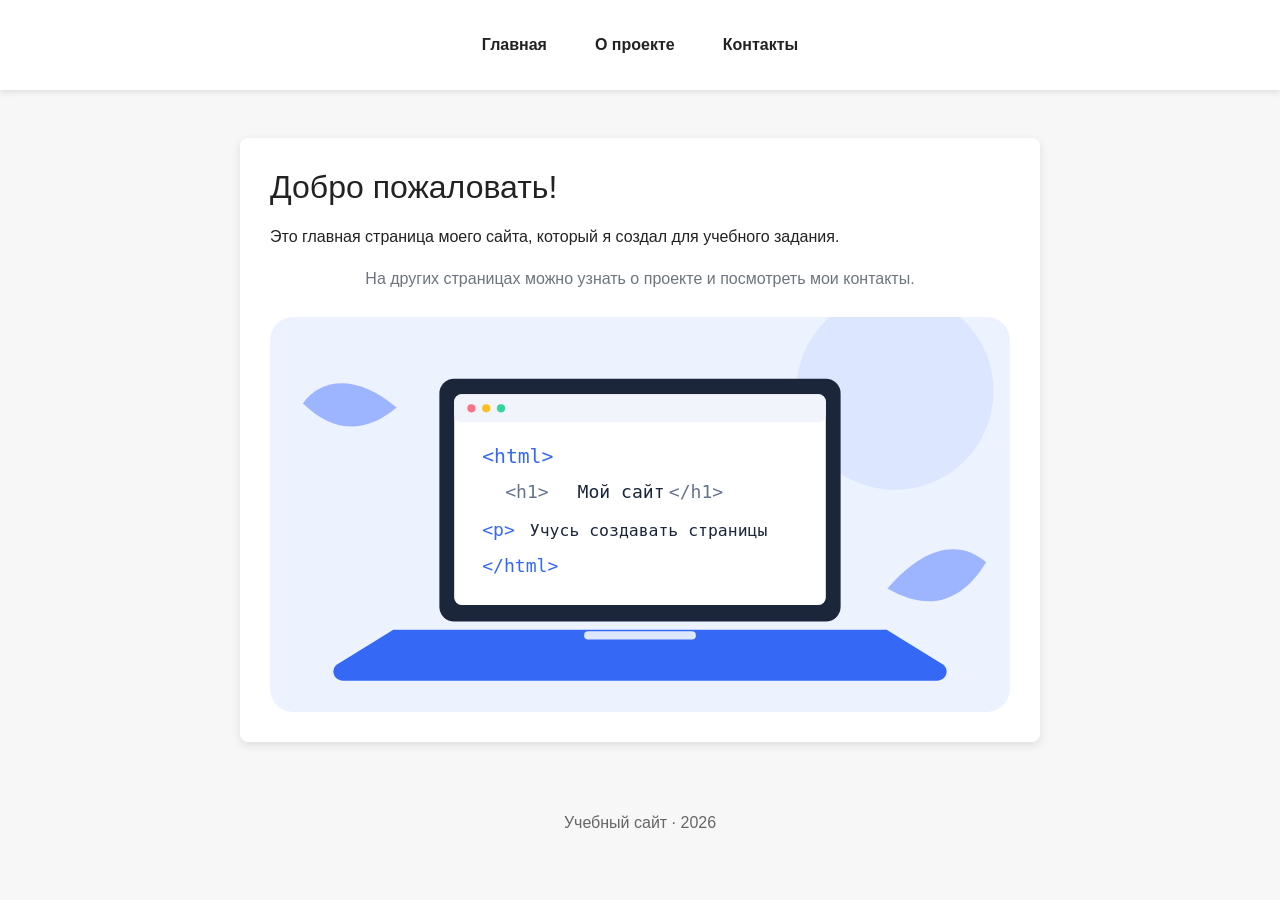
==== index.html @ db1c597d "Add files via upload" ====
<!doctype html>
<html lang="ru">
<head>
  <meta charset="UTF-8">
  <meta name="viewport" content="width=device-width, initial-scale=1.0">
  <title>Мой сайт</title>
  <link href="https://cdn.jsdelivr.net/npm/bootstrap@5.3.8/dist/css/bootstrap.min.css" rel="stylesheet" integrity="sha384-sRIl4kxILFvY47J16cr9ZwB07vP4J8+LH7qKQnuqkuIAvNWLzeN8tE5YBujZqJLB" crossorigin="anonymous">
  <link rel="stylesheet" href="style.css">
</head>
<body>
<header class="site-header">
  <nav class="navbar container justify-content-center" aria-label="Основная навигация">
    <ul class="navbar-nav flex-row justify-content-center gap-4 gap-md-5 py-3">
      <li class="nav-item"><a class="nav-link" href="index.html">Главная</a></li>
      <li class="nav-item"><a class="nav-link" href="about.html">О проекте</a></li>
      <li class="nav-item"><a class="nav-link" href="contacts.html">Контакты</a></li>
    </ul>
  </nav>
</header><main class="container page-card my-4 my-md-5">
  <h1>Добро пожаловать!</h1>
  <p>Это главная страница моего сайта, который я создал для учебного задания.</p>
  <p class="text-center text-secondary">На других страницах можно узнать о проекте и посмотреть мои контакты.</p>
  <img src="img/illustration.svg" class="img-fluid rounded site-image" alt="Иллюстрация ноутбука с фрагментом HTML-кода">
</main><footer class="site-footer"><div class="container text-center">Учебный сайт · 2026</div></footer>
</body>
</html>
---- style.css ----
* {
  box-sizing: border-box;
}

body {
  margin: 0;
  color: #222;
  background: #f7f7f7;
  font-family: Arial, sans-serif;
  line-height: 1.6;
}

.site-header {
  background: #fff;
  box-shadow: 0 2px 6px #ddd;
}

.navbar-nav {
  flex-direction: row;
}

.nav-link {
  color: #222;
  font-weight: bold;
}

.nav-link:hover {
  color: #555;
  text-decoration: underline;
}

.page-card {
  max-width: 800px;
  padding: 30px;
  background: #fff;
  border-radius: 8px;
  box-shadow: 0 3px 8px #ddd;
}

.page-card h1 {
  margin-bottom: 18px;
  font-size: 32px;
}

.page-card ul {
  padding-left: 22px;
}

.about-card,
.contacts-card {
  max-width: 620px;
}

.site-image {
  width: 100%;
  margin-top: 10px;
}

.eyebrow {
  color: #3468f5;
  font-size: 14px;
  font-weight: bold;
}

.accent {
  color: #3468f5;
}

.contacts-card li {
  margin-bottom: 6px;
}

.contacts-card a {
  color: #2454c6;
}

.site-footer {
  padding: 20px 0;
  color: #666;
  text-align: center;
}

@media (max-width: 600px) {
  .navbar-nav {
    gap: 16px !important;
  }

  .page-card {
    margin: 20px 12px;
    padding: 22px;
  }
}
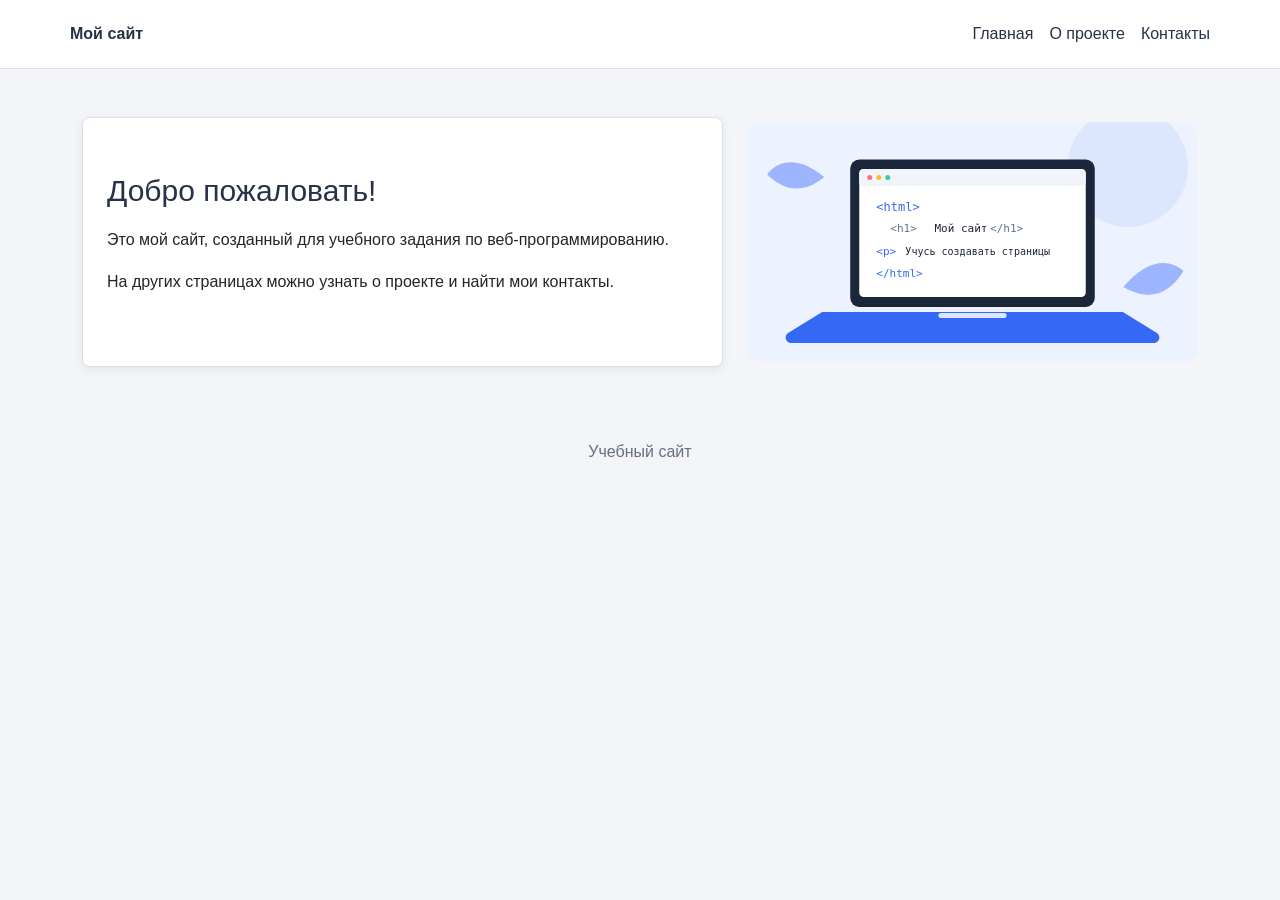
==== commit 1c36f8ce: "Update homepage layout" ====
--- a/index.html
+++ b/index.html
@@ -1,28 +1,37 @@
-<!doctype html>
-<html lang="ru">
-<head>
-  <meta charset="UTF-8">
-  <meta name="viewport" content="width=device-width, initial-scale=1.0">
-  <title>Мой сайт</title>
-  <link href="https://cdn.jsdelivr.net/npm/bootstrap@5.3.8/dist/css/bootstrap.min.css" rel="stylesheet" integrity="sha384-sRIl4kxILFvY47J16cr9ZwB07vP4J8+LH7qKQnuqkuIAvNWLzeN8tE5YBujZqJLB" crossorigin="anonymous">
-  <link rel="stylesheet" href="style.css">
-</head>
-<body>
-<header class="site-header">
-  <nav class="navbar container justify-content-center" aria-label="Основная навигация">
-    <ul class="navbar-nav flex-row justify-content-center gap-4 gap-md-5 py-3">
-      <li class="nav-item"><a class="nav-link" href="index.html">Главная</a></li>
-      <li class="nav-item"><a class="nav-link" href="about.html">О проекте</a></li>
-      <li class="nav-item"><a class="nav-link" href="contacts.html">Контакты</a></li>
-    </ul>
-  </nav>
-</header><main class="container page-card my-4 my-md-5">
-  <h1>Добро пожаловать!</h1>
-  <p>Это главная страница моего сайта, который я создал для учебного задания.</p>
-  <p class="text-center text-secondary">На других страницах можно узнать о проекте и посмотреть мои контакты.</p>
-  <img src="img/illustration.svg" class="img-fluid rounded site-image" alt="Иллюстрация ноутбука с фрагментом HTML-кода">
-</main><footer class="site-footer"><div class="container text-center">Учебный сайт · 2026</div></footer>
-</body>
+<!doctype html>
+<html lang="ru">
+<head>
+  <meta charset="UTF-8">
+  <meta name="viewport" content="width=device-width, initial-scale=1.0">
+  <title>Мой сайт</title>
+  <link href="https://cdn.jsdelivr.net/npm/bootstrap@5.3.8/dist/css/bootstrap.min.css" rel="stylesheet" integrity="sha384-sRIl4kxILFvY47J16cr9ZwB07vP4J8+LH7qKQnuqkuIAvNWLzeN8tE5YBujZqJLB" crossorigin="anonymous">
+  <link rel="stylesheet" href="style.css">
+</head>
+<body>
+<header>
+  <nav class="navbar container" aria-label="Основная навигация">
+    <a class="site-name" href="index.html">Мой сайт</a>
+    <ul class="navbar-nav flex-row gap-3">
+      <li class="nav-item"><a class="nav-link" href="index.html">Главная</a></li>
+      <li class="nav-item"><a class="nav-link" href="about.html">О проекте</a></li>
+      <li class="nav-item"><a class="nav-link" href="contacts.html">Контакты</a></li>
+    </ul>
+  </nav>
+</header>
+<main class="container my-5">
+  <div class="row align-items-center g-4">
+    <section class="col-md-7">
+      <div class="card p-4 home-card">
+        <h1>Добро пожаловать!</h1>
+        <p>Это мой сайт, созданный для учебного задания по веб-программированию.</p>
+        <p>На других страницах можно узнать о проекте и найти мои контакты.</p>
+      </div>
+    </section>
+    <div class="col-md-5">
+      <img src="img/illustration.svg" class="img-fluid rounded" alt="Ноутбук с примером HTML-кода">
+    </div>
+  </div>
+</main>
+<footer class="container text-center py-4">Учебный сайт</footer>
+</body>
 </html>
-
-
--- a/style.css
+++ b/style.css
@@ -1,92 +1,97 @@
-* {
-  box-sizing: border-box;
-}
-
-body {
-  margin: 0;
-  color: #222;
-  background: #f7f7f7;
-  font-family: Arial, sans-serif;
-  line-height: 1.6;
-}
-
-.site-header {
-  background: #fff;
-  box-shadow: 0 2px 6px #ddd;
-}
-
-.navbar-nav {
-  flex-direction: row;
-}
-
-.nav-link {
-  color: #222;
-  font-weight: bold;
-}
-
-.nav-link:hover {
-  color: #555;
-  text-decoration: underline;
-}
-
-.page-card {
-  max-width: 800px;
-  padding: 30px;
-  background: #fff;
-  border-radius: 8px;
-  box-shadow: 0 3px 8px #ddd;
-}
-
-.page-card h1 {
-  margin-bottom: 18px;
-  font-size: 32px;
-}
-
-.page-card ul {
-  padding-left: 22px;
-}
-
-.about-card,
-.contacts-card {
-  max-width: 620px;
-}
-
-.site-image {
-  width: 100%;
-  margin-top: 10px;
-}
-
-.eyebrow {
-  color: #3468f5;
-  font-size: 14px;
-  font-weight: bold;
-}
-
-.accent {
-  color: #3468f5;
-}
-
-.contacts-card li {
-  margin-bottom: 6px;
-}
-
-.contacts-card a {
-  color: #2454c6;
-}
-
-.site-footer {
-  padding: 20px 0;
-  color: #666;
-  text-align: center;
-}
-
-@media (max-width: 600px) {
-  .navbar-nav {
-    gap: 16px !important;
-  }
-
-  .page-card {
-    margin: 20px 12px;
-    padding: 22px;
-  }
+body {
+  margin: 0;
+  background: #f3f5f8;
+  color: #253247;
+  font-family: Arial, sans-serif;
+  line-height: 1.6;
 }
+
+header {
+  background: #fff;
+  border-bottom: 1px solid #dce1e8;
+}
+
+.navbar {
+  min-height: 68px;
+  display: flex;
+  justify-content: space-between;
+}
+
+.site-name {
+  color: #253247;
+  font-weight: bold;
+  text-decoration: none;
+}
+
+.navbar-nav {
+  flex-direction: row;
+}
+
+.nav-link {
+  color: #253247;
+}
+
+.nav-link:hover {
+  color: #315fa8;
+  text-decoration: underline;
+}
+
+.card {
+  border: 1px solid #dce1e8;
+  border-radius: 8px;
+  background: #fff;
+  box-shadow: 0 3px 10px rgba(37, 50, 71, 0.08);
+}
+
+.home-card {
+  min-height: 250px;
+  display: flex;
+  justify-content: center;
+}
+
+h1 {
+  margin-bottom: 18px;
+  color: #253247;
+  font-size: 30px;
+}
+
+.about-card {
+  max-width: 650px;
+}
+
+.contacts-card {
+  max-width: 600px;
+  margin-left: auto;
+}
+
+.contacts-card li {
+  margin-bottom: 7px;
+}
+
+.contacts-card a {
+  color: #315fa8;
+}
+
+img {
+  border-radius: 8px;
+}
+
+footer {
+  color: #667085;
+}
+
+@media (max-width: 600px) {
+  .navbar {
+    align-items: flex-start;
+    flex-direction: column;
+    padding-top: 10px;
+  }
+
+  .navbar-nav {
+    gap: 12px !important;
+  }
+
+  .home-card {
+    min-height: 0;
+  }
+}
